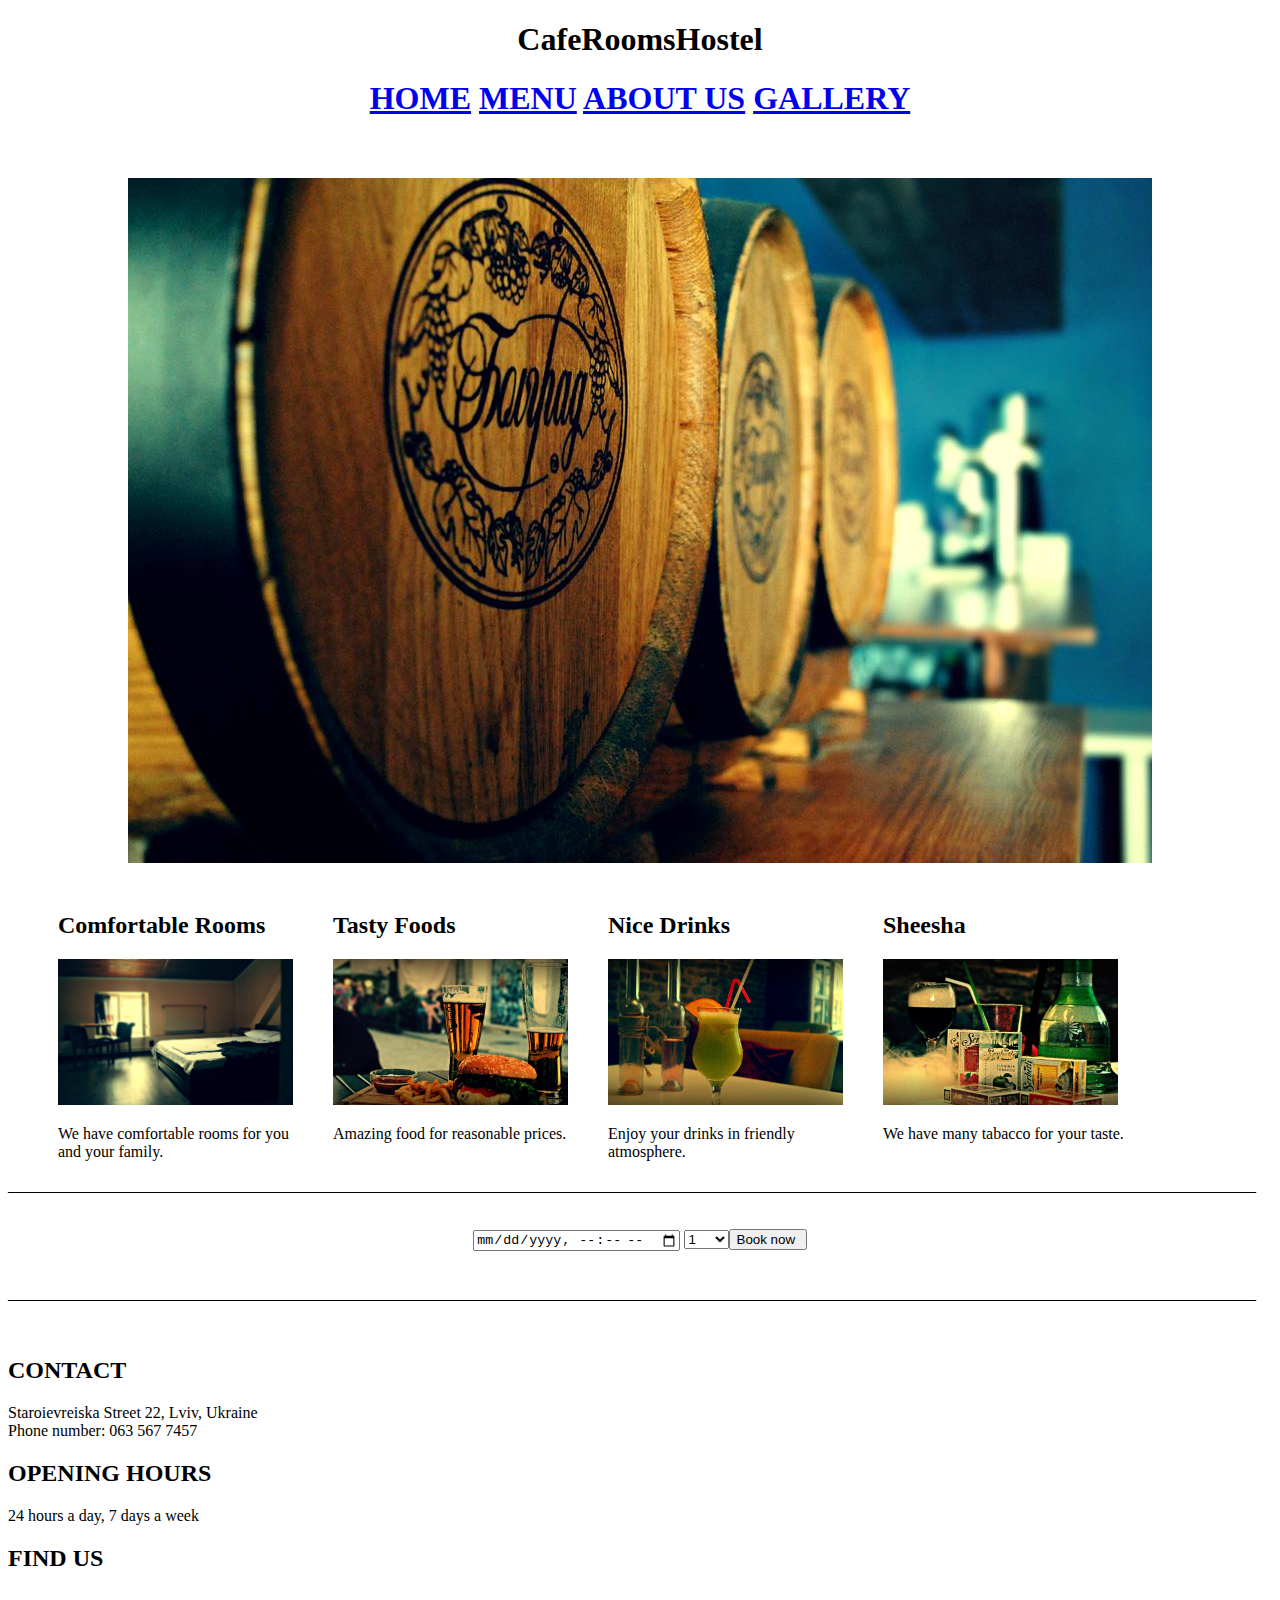
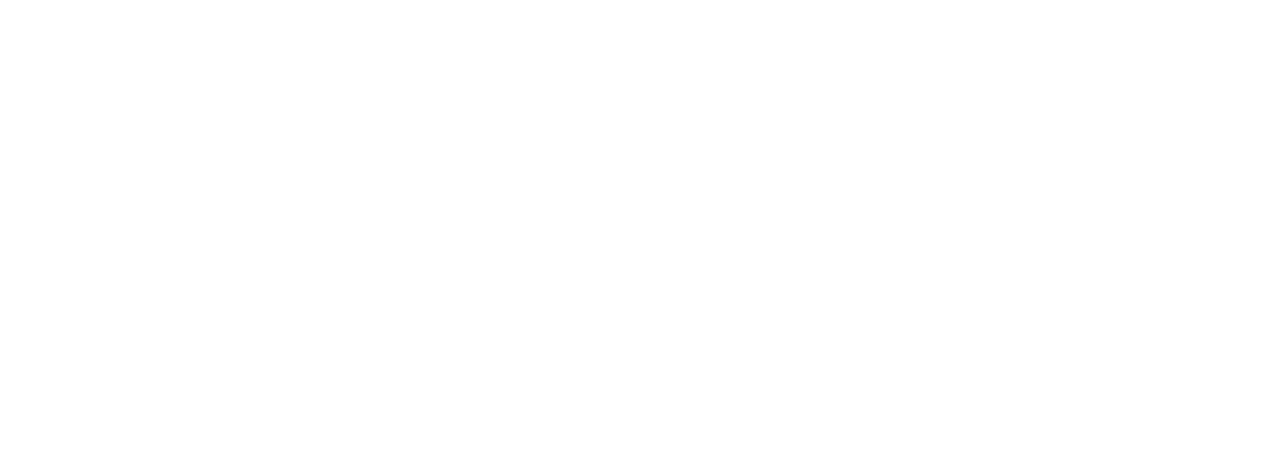
==== index.html @ 6902ca48 "add new file" ====
<!DOCTYPE html>
<html lang="en">

<head>
    <meta charset="UTF-8">
    <meta name="viewport" content="width=device-width, initial-scale=1.0">
    <meta http-equiv="X-UA-Compatible" content="ie=edge">
    <link rel="stylesheet" href="css/index.css">
    <title>CafeRoomsHostel</title>
</head>

<body>
    <h1 align='center'> CafeRoomsHostel </h1>
    <h1 align='center'>
        <a href="index.html">HOME</a>
        <a href="menu.html">MENU</a>
        <a href="about.html">ABOUT US</a>
        <a href="gallery.html">GALLERY</a>
    </h1>
    <br>
    <h1 align='center'> <img src="MainPic.jpg" alt="главная_картинка"></h1>
    <div class="description">
        <div id="img">
            <div id="article">
                <h2> Comfortable Rooms </h2>
                <img src="com_rooms.jpg" width="235" height="146" alt="Удобные_кровати">
                <p>We have comfortable rooms for you <br> and your family.</p>
            </div>
            <div id="article">
                <h2>Tasty Foods</h2>
                <img src="Burger.jpg" width="235" height="146" alt="Бургеры">
                <p>Amazing food for reasonable prices.</p>
            </div>
            <div id="article">
                <h2>Nice Drinks</h2>
                <img src="Drinks.jpg" width="235" height="146" alt="Выпивки">
                <p>Enjoy your drinks in friendly <br> atmosphere.</p>
            </div>
            <div id="article">
                <h2>Sheesha</h2>
                <img src="Sheesha.jpg" width="235" height="146" alt="Кальян">
                <p>We have many tabacco for your taste. </p>
            </div>
        </div>
    </div>
    <br>
    <p> ____________________________________________________________________________________________________________________________________________________________</p>
    <br>
    <form align='center' method="POST" action="https://formspree.io/alexvader95@gmail.com">
        <input type="datetime-local" name="time">
        <select name="Party Size">
    <optgroup label="Party Size">
     <option value="r1">1</option>
     <option value="r2">2</option>
     <option value="r3">3</option>
     <option value="r4">4</option>
     <option value="r5">5</option>
     <option value="r6">6</option>
    </optgroup>
        <input type="submit" value="Book now ">
    </form>
    <br>
    <p> ____________________________________________________________________________________________________________________________________________________________</p>
    <br>
                <h2> CONTACT </h2>
                <p>Staroievreiska Street 22, Lviv, Ukraine <br>
                    Phone number: 063 567 7457</p>
                <h2>OPENING HOURS</h2>
                <p>24 hours a day, 7 days a week</p>
                <h2>FIND US</h2>
                <p><iframe src="https://www.google.com/maps/embed?pb=!1m18!1m12!1m3!1d2573.103967175536!2d24.030577115445865!3d49.84050397939587!2m3!1f0!2f0!3f0!3m2!1i1024!2i768!4f13.1!3m3!1m2!1s0x473addb4de948bf1%3A0x4b9ca4620d4ba960!2sCaf%C3%A9+Rooms+Hostel!5e0!3m2!1sru!2sua!4v1540203008368" width="600" height="450" frameborder="0" style="border:0" allowfullscreen></iframe></p>
          
    <body>
  
</body>

</html>
---- css/index.css ----
.description {
  width: 100%;
  float: left;
  overflow: hidden;
  position: relative;
}
#article {
  margin-right: 40px;
  float: left;
}

#img {
  margin-left: 50px;
}

.MainInfo {
  width: 100%;
  float: left;
  overflow: hidden;
  position: relative;
}

#Location {
  margin-right: 40px;
  float: left;
}
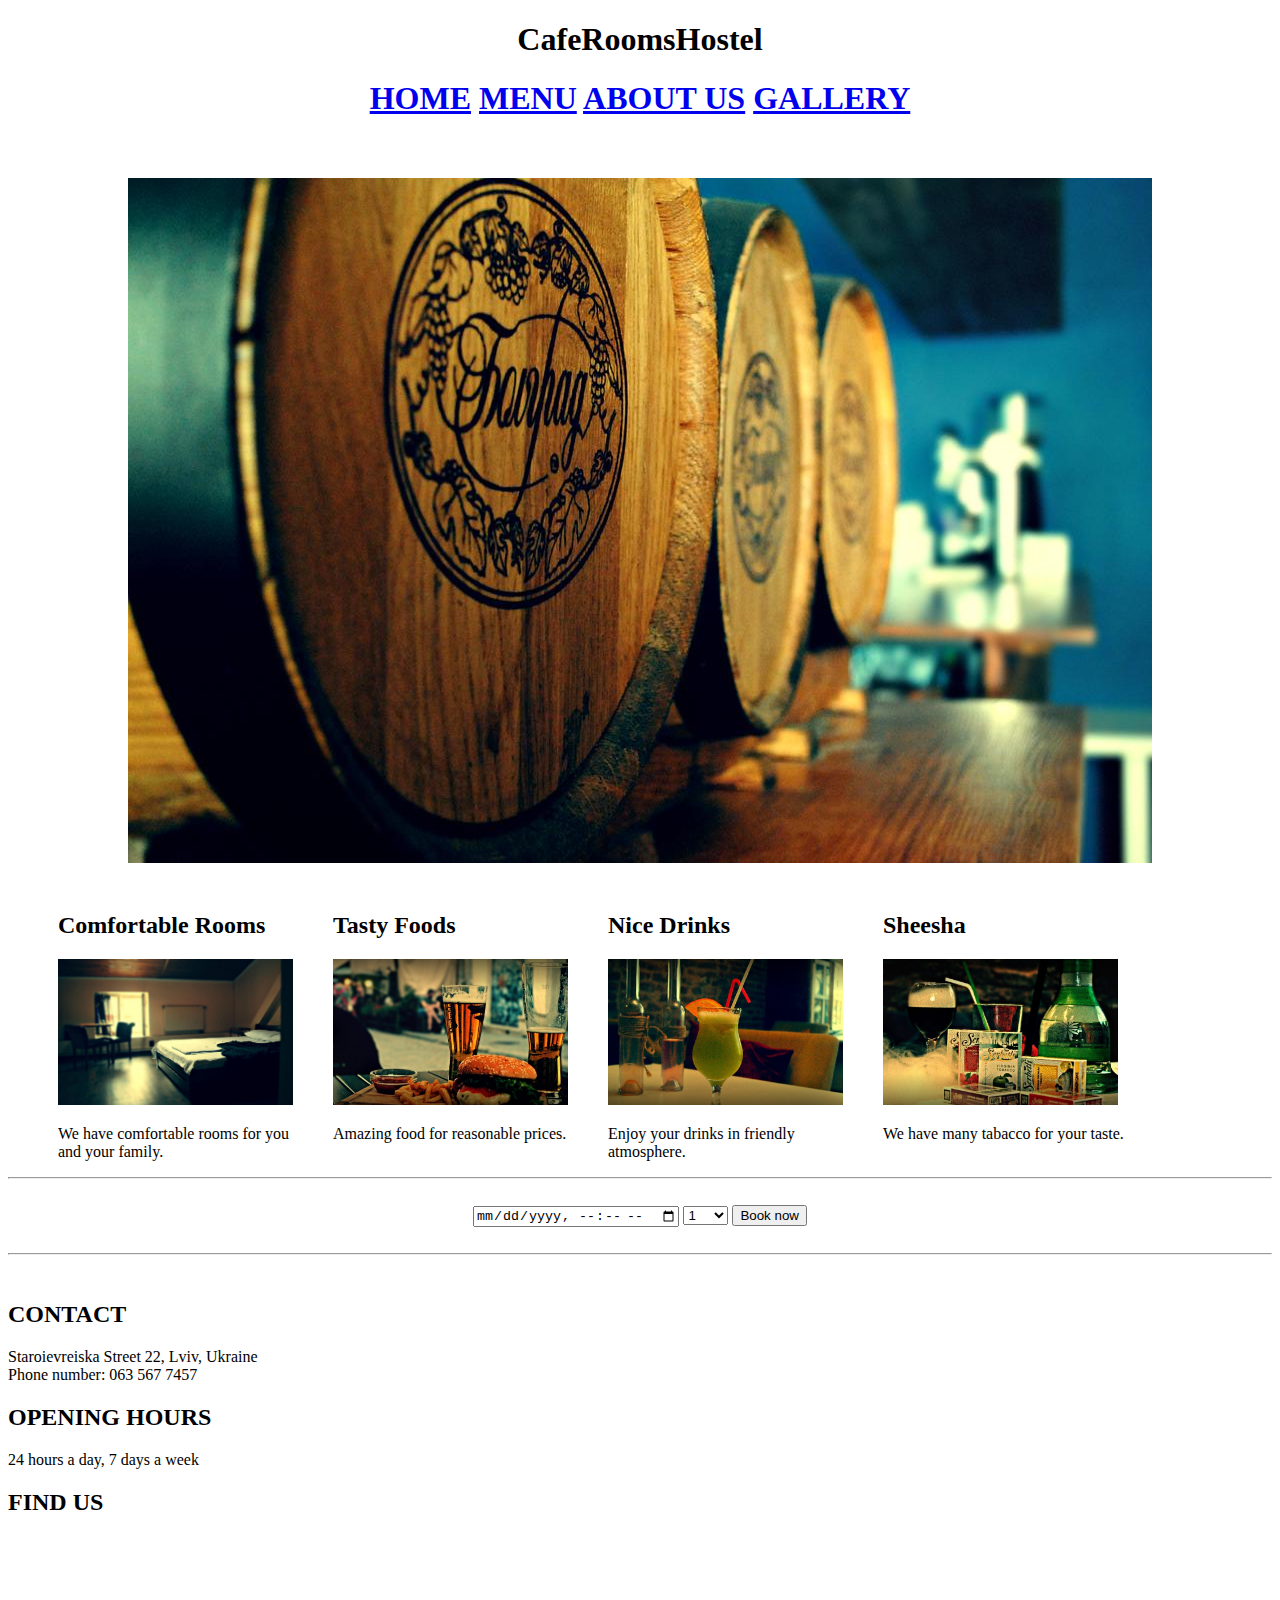
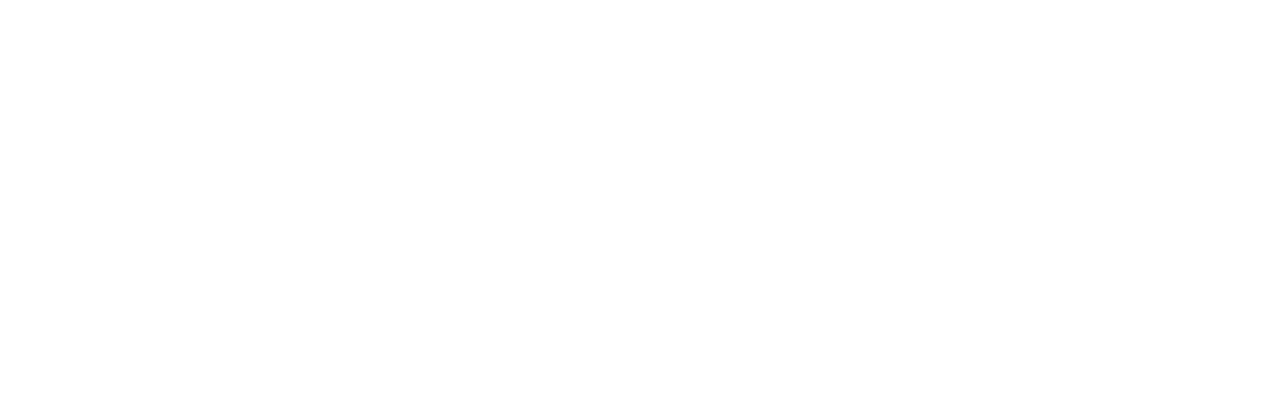
==== commit 54cd7467: "add new file" ====
--- a/index.html
+++ b/index.html
@@ -44,7 +44,7 @@
         </div>
     </div>
     <br>
-    <p> ____________________________________________________________________________________________________________________________________________________________</p>
+    <hr>
     <br>
     <form align='center' method="POST" action="https://formspree.io/alexvader95@gmail.com">
         <input type="datetime-local" name="time">
@@ -57,21 +57,21 @@
      <option value="r5">5</option>
      <option value="r6">6</option>
     </optgroup>
-        <input type="submit" value="Book now ">
+    </select>
+        <input type="submit" value="Book now">
     </form>
     <br>
-    <p> ____________________________________________________________________________________________________________________________________________________________</p>
+    <hr>
     <br>
-                <h2> CONTACT </h2>
-                <p>Staroievreiska Street 22, Lviv, Ukraine <br>
-                    Phone number: 063 567 7457</p>
-                <h2>OPENING HOURS</h2>
-                <p>24 hours a day, 7 days a week</p>
-                <h2>FIND US</h2>
-                <p><iframe src="https://www.google.com/maps/embed?pb=!1m18!1m12!1m3!1d2573.103967175536!2d24.030577115445865!3d49.84050397939587!2m3!1f0!2f0!3f0!3m2!1i1024!2i768!4f13.1!3m3!1m2!1s0x473addb4de948bf1%3A0x4b9ca4620d4ba960!2sCaf%C3%A9+Rooms+Hostel!5e0!3m2!1sru!2sua!4v1540203008368" width="600" height="450" frameborder="0" style="border:0" allowfullscreen></iframe></p>
-          
-    <body>
-  
+    <h2> CONTACT </h2>
+    <p>Staroievreiska Street 22, Lviv, Ukraine <br> Phone number: 063 567 7457</p>
+
+    <h2>OPENING HOURS</h2>
+    <p>24 hours a day, 7 days a week</p>
+    <h2>FIND US</h2>
+    <p><iframe src="https://www.google.com/maps/embed?pb=!1m18!1m12!1m3!1d2573.103967175536!2d24.030577115445865!3d49.84050397939587!2m3!1f0!2f0!3f0!3m2!1i1024!2i768!4f13.1!3m3!1m2!1s0x473addb4de948bf1%3A0x4b9ca4620d4ba960!2sCaf%C3%A9+Rooms+Hostel!5e0!3m2!1sru!2sua!4v1540203008368"
+            width="600" height="450" frameborder="0" style="border:0" allowfullscreen></iframe></p>
+
 </body>
 
 </html>
--- a/css/index.css
+++ b/css/index.css
@@ -24,3 +24,4 @@
   margin-right: 40px;
   float: left;
 }
+
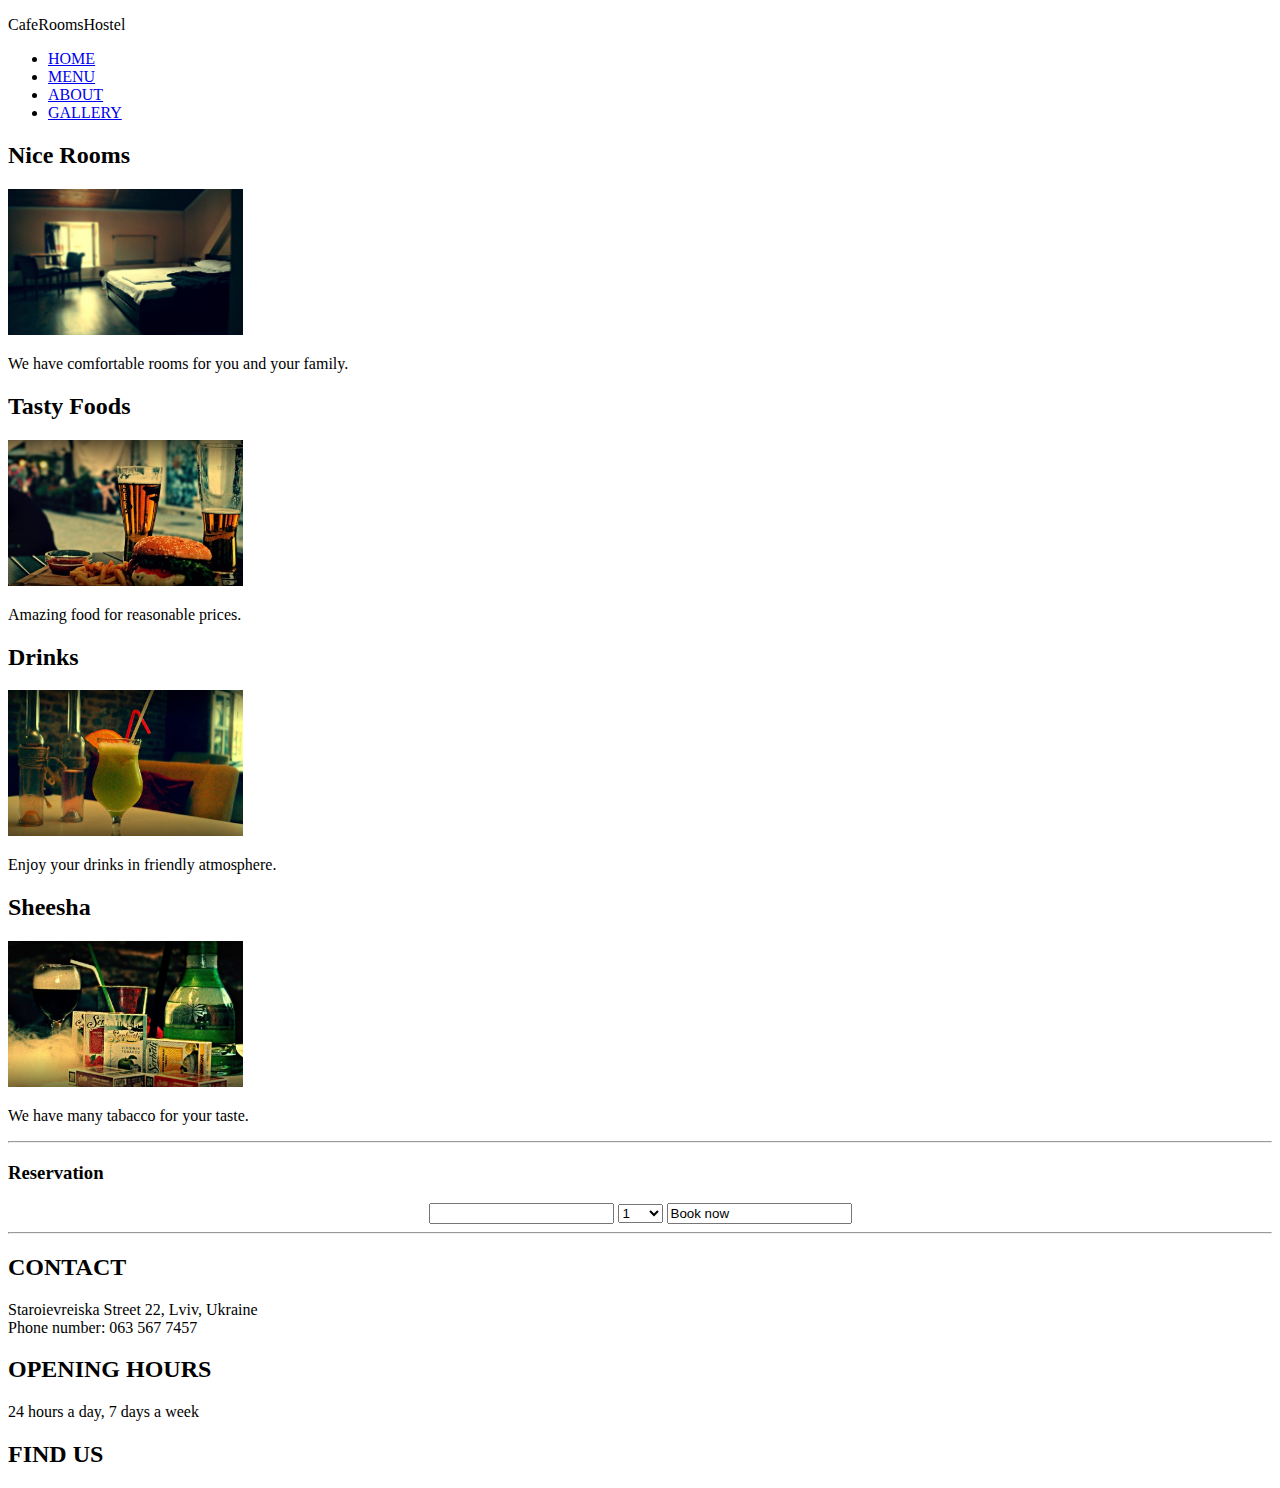
==== commit ce206b16: "add new file" ====
--- a/index.html
+++ b/index.html
@@ -6,72 +6,76 @@
     <meta name="viewport" content="width=device-width, initial-scale=1.0">
     <meta http-equiv="X-UA-Compatible" content="ie=edge">
     <link rel="stylesheet" href="css/index.css">
-    <title>CafeRoomsHostel</title>
+    <title>MainPage</title>
 </head>
 
 <body>
-    <h1 align='center'> CafeRoomsHostel </h1>
-    <h1 align='center'>
-        <a href="index.html">HOME</a>
-        <a href="menu.html">MENU</a>
-        <a href="about.html">ABOUT US</a>
-        <a href="gallery.html">GALLERY</a>
-    </h1>
-    <br>
-    <h1 align='center'> <img src="MainPic.jpg" alt="главная_картинка"></h1>
-    <div class="description">
-        <div id="img">
-            <div id="article">
-                <h2> Comfortable Rooms </h2>
-                <img src="com_rooms.jpg" width="235" height="146" alt="Удобные_кровати">
-                <p>We have comfortable rooms for you <br> and your family.</p>
-            </div>
-            <div id="article">
+    <header id="home">
+        <nav>
+            <p class="header-logo">CafeRoomsHostel</p>
+            <ul class="menu">
+                <li><a href="index.html">HOME</a></li>
+                <li> <a href="menu.html">MENU</a></li>
+                <li><a href="about.html">ABOUT</a></li>
+                <li><a href="gallery.html">GALLERY</a></li>
+            </ul>
+        </nav>
+        <div class="main-pic">
+        </div>
+    </header>
+    <main>
+        <section id="description" class="description-list">
+            <article class="description-card">
+                <h2>Nice Rooms</h2>
+                <img src="img/MainPage/com_rooms.jpg" width="235" height="146" alt=" Comfortable Rooms ">
+                <p>We have comfortable rooms for you and your family.</p>
+            </article>
+            <article class="description-card ">
                 <h2>Tasty Foods</h2>
-                <img src="Burger.jpg" width="235" height="146" alt="Бургеры">
+                <img src="img/MainPage/Burger.jpg " width="235" height="146" alt="Burgers">
                 <p>Amazing food for reasonable prices.</p>
-            </div>
-            <div id="article">
-                <h2>Nice Drinks</h2>
-                <img src="Drinks.jpg" width="235" height="146" alt="Выпивки">
-                <p>Enjoy your drinks in friendly <br> atmosphere.</p>
-            </div>
-            <div id="article">
+            </article>
+            <article class="description-card">
+                <h2>Drinks</h2>
+                <img src="img/MainPage/Drinks.jpg" width="235" height="146" alt=" Drinks">
+                <p>Enjoy your drinks in friendly atmosphere. </p>
+            </article>
+            <article class="description-card">
                 <h2>Sheesha</h2>
-                <img src="Sheesha.jpg" width="235" height="146" alt="Кальян">
+                <img src="img/MainPage/Sheesha.jpg" width="235" height="146" alt="Sheesha">
                 <p>We have many tabacco for your taste. </p>
-            </div>
-        </div>
-    </div>
-    <br>
-    <hr>
-    <br>
-    <form align='center' method="POST" action="https://formspree.io/alexvader95@gmail.com">
-        <input type="datetime-local" name="time">
-        <select name="Party Size">
-    <optgroup label="Party Size">
-     <option value="r1">1</option>
-     <option value="r2">2</option>
-     <option value="r3">3</option>
-     <option value="r4">4</option>
-     <option value="r5">5</option>
-     <option value="r6">6</option>
+            </article>
+        </section>
+        <hr>
+        
+        <div class="Reservation">
+            <h3>Reservation</h3>
+        <form align='center' method="POST " action="https://formspree.io/alexvader95@gmail.com ">
+            <input type="datetime-local " name="time ">
+            <select name="Party Size ">
+    <optgroup label="Party Size ">
+     <option value="r1 ">1</option>
+     <option value="r2 ">2</option>
+     <option value="r3 ">3</option>
+     <option value="r4 ">4</option>
+     <option value="r5 ">5</option>
+     <option value="r6 ">6</option>
     </optgroup>
     </select>
-        <input type="submit" value="Book now">
-    </form>
-    <br>
+            <input type="submit " value="Book now ">
+        </form>
+        </div>
+        
+    </main>
     <hr>
-    <br>
-    <h2> CONTACT </h2>
-    <p>Staroievreiska Street 22, Lviv, Ukraine <br> Phone number: 063 567 7457</p>
+    <footer>
+        <h2> CONTACT </h2>
+        <p>Staroievreiska Street 22, Lviv, Ukraine <br> Phone number: 063 567 7457</p>
 
-    <h2>OPENING HOURS</h2>
-    <p>24 hours a day, 7 days a week</p>
-    <h2>FIND US</h2>
-    <p><iframe src="https://www.google.com/maps/embed?pb=!1m18!1m12!1m3!1d2573.103967175536!2d24.030577115445865!3d49.84050397939587!2m3!1f0!2f0!3f0!3m2!1i1024!2i768!4f13.1!3m3!1m2!1s0x473addb4de948bf1%3A0x4b9ca4620d4ba960!2sCaf%C3%A9+Rooms+Hostel!5e0!3m2!1sru!2sua!4v1540203008368"
-            width="600" height="450" frameborder="0" style="border:0" allowfullscreen></iframe></p>
-
+        <h2>OPENING HOURS</h2>
+        <p>24 hours a day, 7 days a week</p>
+        <h2>FIND US</h2>
+         </footer>
 </body>
 
 </html>
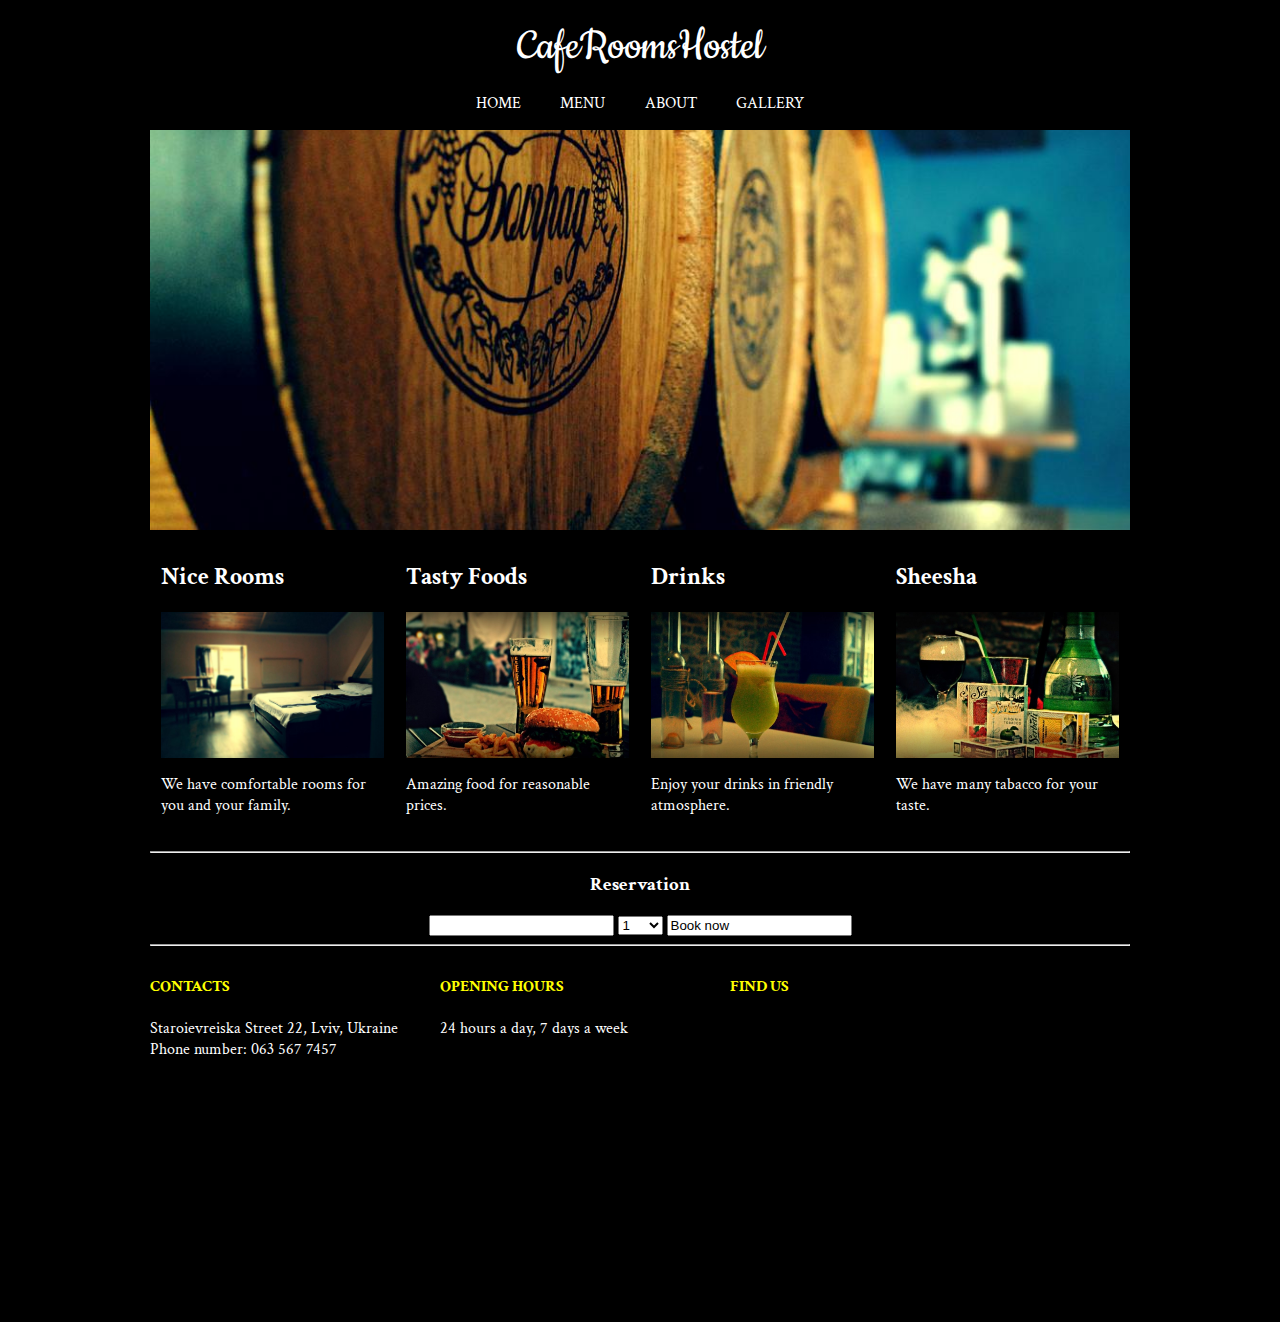
==== commit 5aa4a622: "add new file" ====
--- a/index.html
+++ b/index.html
@@ -47,12 +47,12 @@
             </article>
         </section>
         <hr>
-        
+
         <div class="Reservation">
-            <h3>Reservation</h3>
-        <form align='center' method="POST " action="https://formspree.io/alexvader95@gmail.com ">
-            <input type="datetime-local " name="time ">
-            <select name="Party Size ">
+            <h3 align="center">Reservation</h3>
+            <form align='center' method="POST " action="https://formspree.io/alexvader95@gmail.com ">
+                <input type="datetime-local " name="time ">
+                <select name="Party Size ">
     <optgroup label="Party Size ">
      <option value="r1 ">1</option>
      <option value="r2 ">2</option>
@@ -62,20 +62,29 @@
      <option value="r6 ">6</option>
     </optgroup>
     </select>
-            <input type="submit " value="Book now ">
-        </form>
+                <input type="submit " value="Book now ">
+            </form>
         </div>
-        
+
     </main>
     <hr>
     <footer>
-        <h2> CONTACT </h2>
-        <p>Staroievreiska Street 22, Lviv, Ukraine <br> Phone number: 063 567 7457</p>
-
-        <h2>OPENING HOURS</h2>
-        <p>24 hours a day, 7 days a week</p>
-        <h2>FIND US</h2>
-         </footer>
+        <section id="maininfo" class="maininfo-list">
+            <article class="maininfo-card">
+                <h4 style="color:yellow">CONTACTS</h4>
+                <p>Staroievreiska Street 22, Lviv, Ukraine <br> Phone number: 063 567 7457</p>
+            </article>
+            <article class="maininfo-card">
+                <h4 style="color:yellow">OPENING HOURS</h4>
+                <p>24 hours a day, 7 days a week</p>
+            </article>
+            <article class="maininfo-card">
+                <h4 style="color:yellow">FIND US</h4>
+                <iframe src="https://www.google.com/maps/embed?pb=!1m18!1m12!1m3!1d764.989537004785!2d24.032306793882952!3d49.84043125502403!2m3!1f0!2f0!3f0!3m2!1i1024!2i768!4f13.1!3m3!1m2!1s0x473addb4de948bf1%3A0x4b9ca4620d4ba960!2sCaf%C3%A9+Rooms+Hostel!5e0!3m2!1sru!2sua!4v1540671059366"
+                    width="400" height="300" frameborder="0" style="border:0" allowfullscreen></iframe>
+            </article>
+        </section>
+    </footer>
 </body>
 
 </html>
--- a/css/index.css
+++ b/css/index.css
@@ -1,27 +1,121 @@
-.description {
-  width: 100%;
-  float: left;
-  overflow: hidden;
-  position: relative;
-}
-#article {
-  margin-right: 40px;
-  float: left;
+@import url('https://fonts.googleapis.com/css?family=Crimson+Text|Cookie');
+
+
+
+body {
+  max-width: 980px;
+  margin: auto;
+  background: black;
+  /* Цвет фона */
+  color: white;
+  /* Цвет текста */
 }
 
-#img {
-  margin-left: 50px;
+
+header .header-logo {
+  font-family: 'Cookie', cursive;
+  font-size: 3rem;
+  text-align: center;
+  margin: 20px auto;
 }
 
-.MainInfo {
-  width: 100%;
-  float: left;
-  overflow: hidden;
-  position: relative;
+header .menu {
+  padding: 0;
+  display: flex;
+  justify-content: center;
+
+
 }
 
-#Location {
-  margin-right: 40px;
-  float: left;
+header .menu li {
+  display: inline;
+  margin: 0 2%;
 }
 
+header .menu li a {
+  text-decoration: none;
+  text-transform: uppercase;
+  color: white;
+  font-family: 'Crimson Text', serif;
+}
+
+header .menu li a:hover {
+  text-decoration: underline;
+}
+
+
+header .main-pic {
+  min-height: 400px;
+  background-image: url(../img/MainPage/MainPic.jpg);
+  background-size: cover;
+  background-position: center;
+  display: flex;
+  align-items: center;
+  justify-content: center;
+}
+
+@media (min-width: 400px) {
+  .description-list {
+    display: grid;
+    grid-template-columns: repeat(2, 1fr);
+  }
+}
+
+@media (min-width: 600px) {
+  .description-list {
+    grid-template-columns: repeat(3, 1fr);
+  }
+}
+
+@media (min-width: 800px) {
+  .description-list {
+    grid-template-columns: repeat(4, 1fr);
+  }
+}
+
+.description-card {
+  font-family: 'Crimson Text', serif;
+  border: 1px solid black;
+  padding: 5px;
+  margin: 5px;
+}
+
+.description-card img {
+  display: block;
+  width: 100%;
+}
+
+
+h3 {
+ font-family: 'Crimson Text', serif;
+}
+
+/*Нижняя Часть*/
+
+.maininfo {
+  font-family: 'Crimson Text', serif;
+  border: 1px solid black;
+  padding: 5px;
+  margin: 5px;
+}
+
+@media (min-width: 400px) {
+  .maininfo-list {
+    display: grid;
+    grid-template-columns: repeat(2, 1fr);
+  }
+}
+
+@media (min-width: 600px) {
+  .maininfo-list {
+    grid-template-columns: repeat(3, 1fr);
+  }
+}
+
+h4 {
+  font-family: 'Crimson Text', serif;
+}
+
+p {
+  font-family: 'Crimson Text', serif;
+}
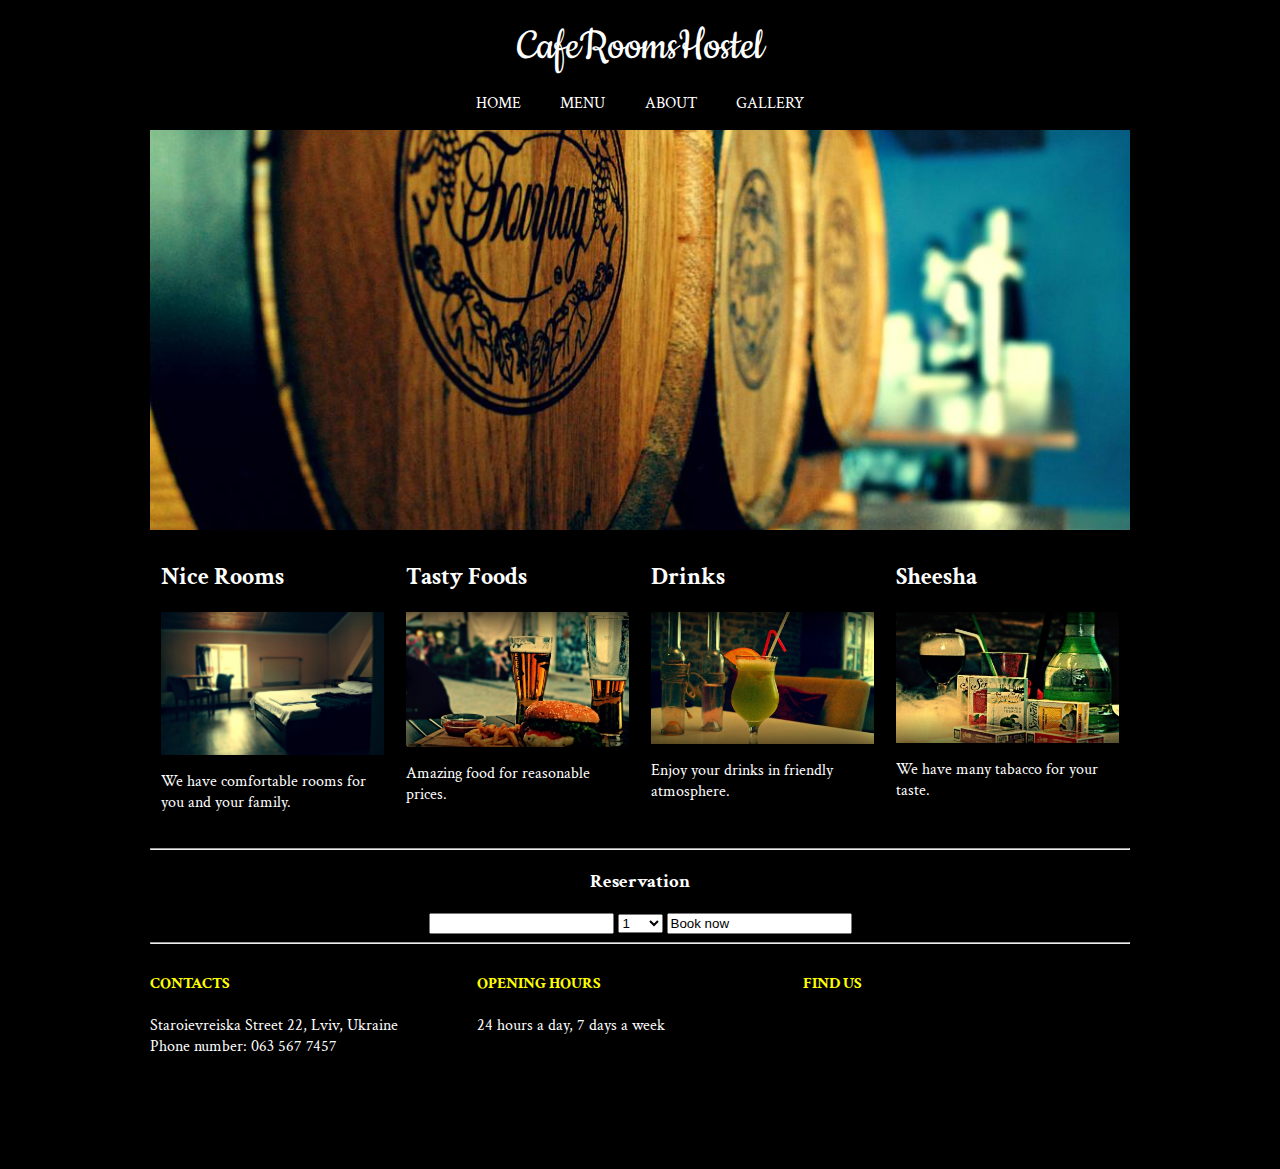
==== commit c5c56407: "add new file" ====
--- a/index.html
+++ b/index.html
@@ -7,6 +7,8 @@
     <meta http-equiv="X-UA-Compatible" content="ie=edge">
     <link rel="stylesheet" href="css/index.css">
     <title>MainPage</title>
+
+
 </head>
 
 <body>
@@ -27,22 +29,22 @@
         <section id="description" class="description-list">
             <article class="description-card">
                 <h2>Nice Rooms</h2>
-                <img src="img/MainPage/com_rooms.jpg" width="235" height="146" alt=" Comfortable Rooms ">
+                <img src="img/MainPage/com_rooms.jpg" alt=" Comfortable Rooms ">
                 <p>We have comfortable rooms for you and your family.</p>
             </article>
             <article class="description-card ">
                 <h2>Tasty Foods</h2>
-                <img src="img/MainPage/Burger.jpg " width="235" height="146" alt="Burgers">
+                <img src="img/MainPage/Burger.jpg " alt="Burgers">
                 <p>Amazing food for reasonable prices.</p>
             </article>
             <article class="description-card">
                 <h2>Drinks</h2>
-                <img src="img/MainPage/Drinks.jpg" width="235" height="146" alt=" Drinks">
+                <img src="img/MainPage/Drinks.jpg" alt=" Drinks">
                 <p>Enjoy your drinks in friendly atmosphere. </p>
             </article>
             <article class="description-card">
                 <h2>Sheesha</h2>
-                <img src="img/MainPage/Sheesha.jpg" width="235" height="146" alt="Sheesha">
+                <img src="img/MainPage/Sheesha.jpg" alt="Sheesha">
                 <p>We have many tabacco for your taste. </p>
             </article>
         </section>
@@ -81,7 +83,7 @@
             <article class="maininfo-card">
                 <h4 style="color:yellow">FIND US</h4>
                 <iframe src="https://www.google.com/maps/embed?pb=!1m18!1m12!1m3!1d764.989537004785!2d24.032306793882952!3d49.84043125502403!2m3!1f0!2f0!3f0!3m2!1i1024!2i768!4f13.1!3m3!1m2!1s0x473addb4de948bf1%3A0x4b9ca4620d4ba960!2sCaf%C3%A9+Rooms+Hostel!5e0!3m2!1sru!2sua!4v1540671059366"
-                    width="400" height="300" frameborder="0" style="border:0" allowfullscreen></iframe>
+                    width=100% frameborder="0" style="border:0" allowfullscreen></iframe>
             </article>
         </section>
     </footer>
--- a/css/index.css
+++ b/css/index.css
@@ -6,9 +6,7 @@
   max-width: 980px;
   margin: auto;
   background: black;
-  /* Цвет фона */
   color: white;
-  /* Цвет текста */
 }
 
 
@@ -90,19 +88,22 @@
  font-family: 'Crimson Text', serif;
 }
 
-/*Нижняя Часть*/
+/*Footer*/
 
 .maininfo {
   font-family: 'Crimson Text', serif;
   border: 1px solid black;
   padding: 5px;
   margin: 5px;
+  max-width: 100%; 
+    height: auto;
 }
 
 @media (min-width: 400px) {
   .maininfo-list {
     display: grid;
     grid-template-columns: repeat(2, 1fr);
+    
   }
 }
 
@@ -119,3 +120,6 @@
 p {
   font-family: 'Crimson Text', serif;
 }
+
+
+
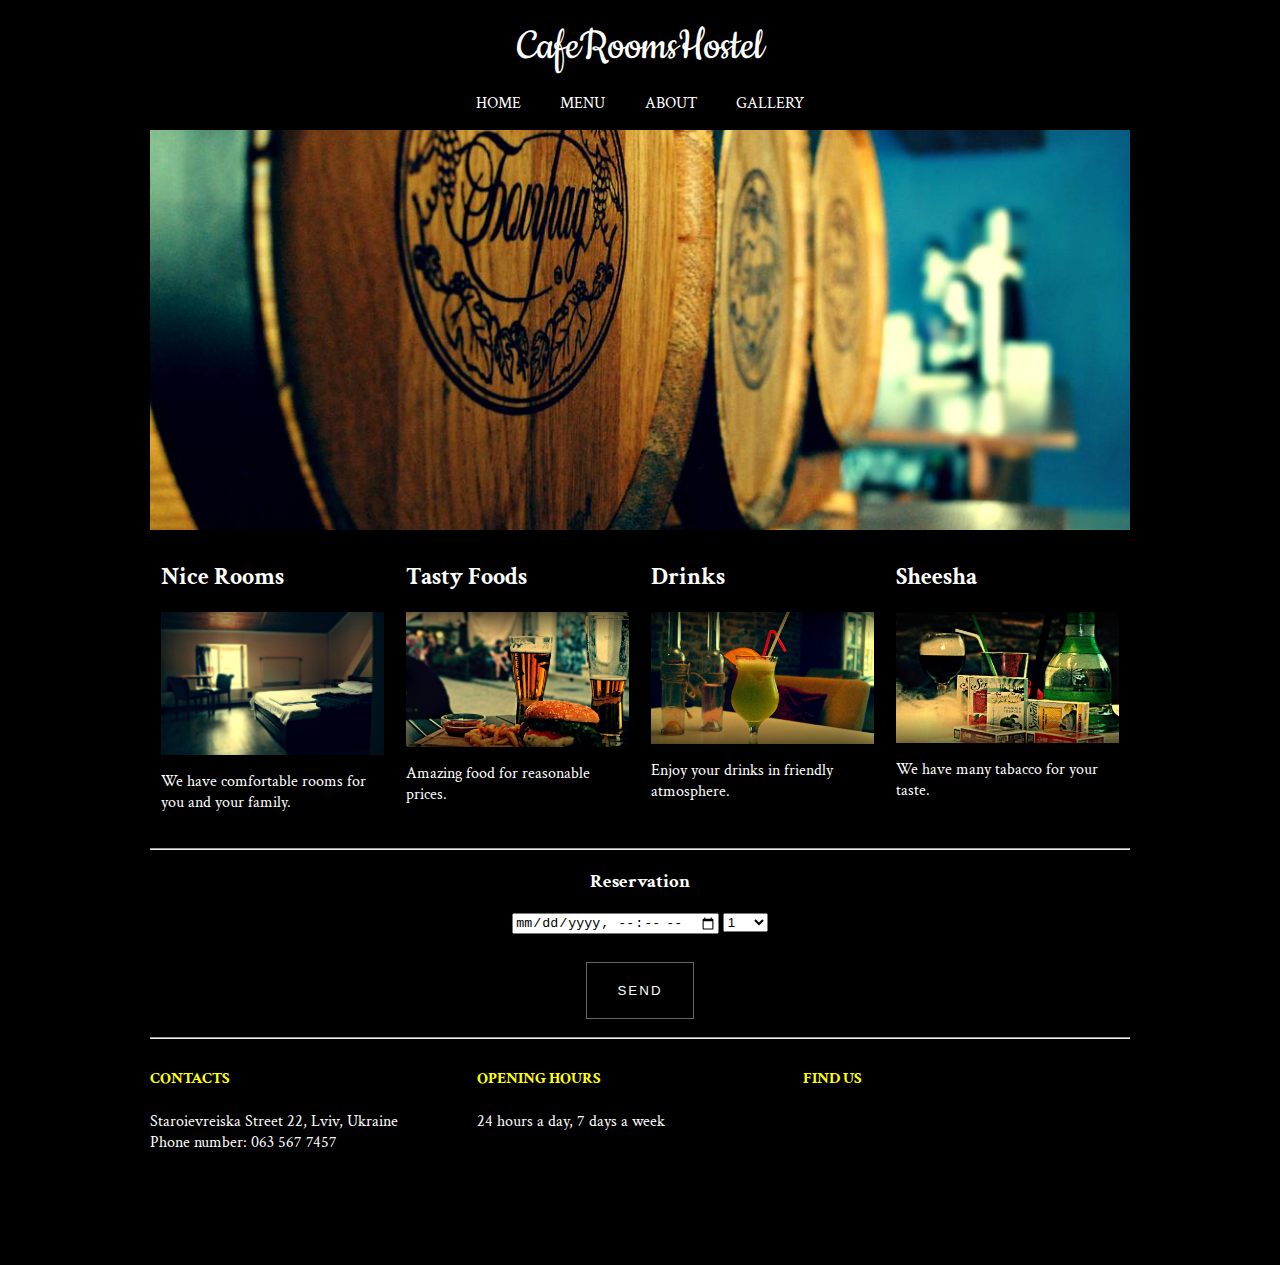
==== commit 760f7180: "add new file" ====
--- a/index.html
+++ b/index.html
@@ -50,12 +50,12 @@
         </section>
         <hr>
 
-        <div class="Reservation">
+        <div align="center" class="Reservation">
             <h3 align="center">Reservation</h3>
-            <form align='center' method="POST " action="https://formspree.io/alexvader95@gmail.com ">
-                <input type="datetime-local " name="time ">
+            <form method="POST" action="https://formspree.io/alexvader95@gmail.com">
+                <input type="datetime-local" name="time">
                 <select name="Party Size ">
-    <optgroup label="Party Size ">
+    <optgroup label="Party Size">
      <option value="r1 ">1</option>
      <option value="r2 ">2</option>
      <option value="r3 ">3</option>
@@ -64,9 +64,13 @@
      <option value="r6 ">6</option>
     </optgroup>
     </select>
-                <input type="submit " value="Book now ">
+                <br>
+                <br>
+                <input type="submit" value="Send" id="myButton" />
+
             </form>
         </div>
+
 
     </main>
     <hr>
@@ -83,10 +87,12 @@
             <article class="maininfo-card">
                 <h4 style="color:yellow">FIND US</h4>
                 <iframe src="https://www.google.com/maps/embed?pb=!1m18!1m12!1m3!1d764.989537004785!2d24.032306793882952!3d49.84043125502403!2m3!1f0!2f0!3f0!3m2!1i1024!2i768!4f13.1!3m3!1m2!1s0x473addb4de948bf1%3A0x4b9ca4620d4ba960!2sCaf%C3%A9+Rooms+Hostel!5e0!3m2!1sru!2sua!4v1540671059366"
-                    width=100% frameborder="0" style="border:0" allowfullscreen></iframe>
+                    style="border:0" allowfullscreen></iframe>
             </article>
         </section>
     </footer>
+
+
 </body>
 
 </html>
--- a/css/index.css
+++ b/css/index.css
@@ -83,9 +83,12 @@
   width: 100%;
 }
 
+h2 {
+  font-family: 'Crimson Text', serif;
+}
 
 h3 {
- font-family: 'Crimson Text', serif;
+  font-family: 'Crimson Text', serif;
 }
 
 /*Footer*/
@@ -95,15 +98,15 @@
   border: 1px solid black;
   padding: 5px;
   margin: 5px;
-  max-width: 100%; 
-    height: auto;
+  max-width: 100%;
+  height: auto;
 }
 
 @media (min-width: 400px) {
   .maininfo-list {
     display: grid;
     grid-template-columns: repeat(2, 1fr);
-    
+
   }
 }
 
@@ -119,7 +122,66 @@
 
 p {
   font-family: 'Crimson Text', serif;
+
 }
 
+#myButton {
+  text-decoration: none;
+  outline: none;
+  display: inline-block;
+  padding: 20px 30px;
+  margin: 10px 20px;
+  position: relative;
+  color: white;
+  border: 1px solid rgba(255, 255, 255, .4);
+  background: none;
+  font-weight: 300;
+  font-family: 'Montserrat', sans-serif;
+  text-transform: uppercase;
+  letter-spacing: 2px;
+}
 
+#myButton:before,
+#myButton:after {
+  content: "";
+  position: absolute;
+  width: 0;
+  height: 0;
+  opacity: 0;
+  box-sizing: border-box;
+}
 
+#myButton:before {
+  bottom: 0;
+  left: 0;
+  border-left: 1px solid white;
+  border-top: 1px solid white;
+  transition: 0s ease opacity .8s, .2s ease width .4s, .2s ease height .6s;
+}
+
+#myButton:after {
+  top: 0;
+  right: 0;
+  border-right: 1px solid white;
+  border-bottom: 1px solid white;
+  transition: 0s ease opacity .4s, .2s ease width, .2s ease height .2s;
+}
+
+#myButton:hover:before,
+#myButton:hover:after {
+  height: 100%;
+  width: 100%;
+  opacity: 1;
+}
+
+#myButton:hover:before {
+  transition: 0s ease opacity 0s, .2s ease height, .2s ease width .2s;
+}
+
+#myButton:hover:after {
+  transition: 0s ease opacity .4s, .2s ease height .4s, .2s ease width .6s;
+}
+
+#myButton:hover {
+  background: rgba(255, 255, 255, .2);
+}
